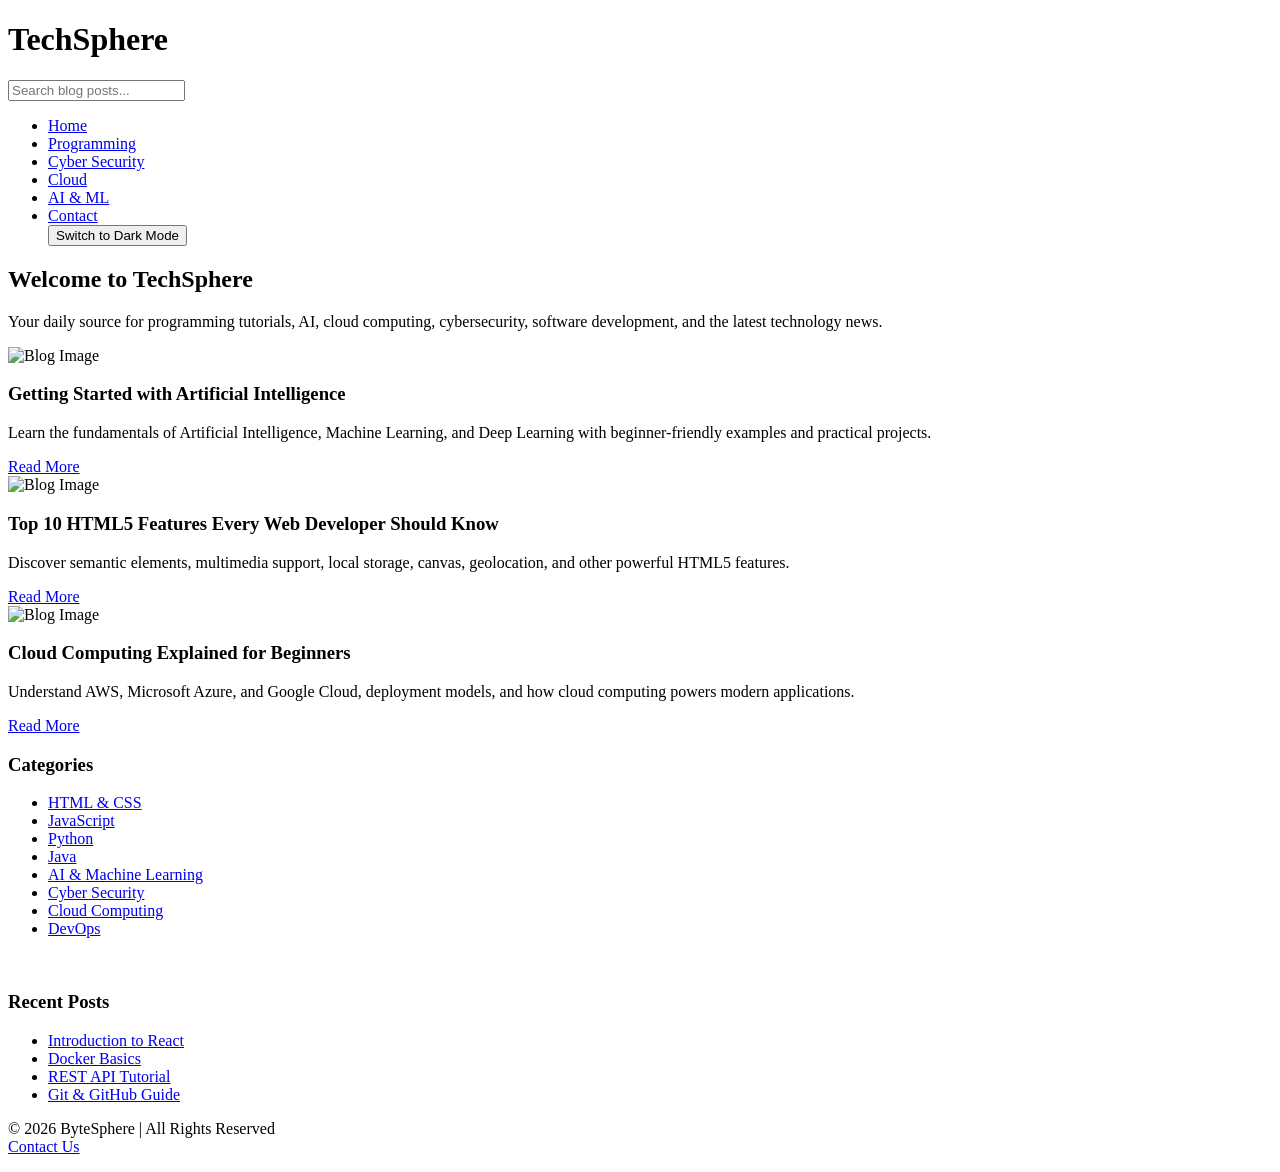
==== index.html @ 7a263abe "Dark/Light Theme fix 1" ====
<!DOCTYPE html>
<html lang="en">
<head>
    <meta charset="UTF-8">
    <meta name="viewport" content="width=device-width, initial-scale=1.0">
    <title>ByteSphere - IT Blog</title>
    <link rel="stylesheet" href="css/style.css">
    <link rel="stylesheet" href="css/contact.css">

    
</head>

<body>

<header>

    <h1>TechSphere</h1>
<div class="search-container">
  <input type="text" id="blog-search" placeholder="Search blog posts..." onkeyup="filterPosts()">
</div>
    <nav>
        <ul>
            <li><a href="#">Home</a></li>
            <li><a href="/programming.html">Programming</a></li>
            <li><a href="/cybersecurity.html">Cyber Security</a></li>
            <li><a href="/cloud.html">Cloud</a></li>
            <li><a href="/ai-ml.html">AI & ML</a></li>
            <li><a href="/contact.html">Contact</a></li>
            <button id="theme-toggle">Switch to Dark Mode</button>

        </ul>
    </nav>

</header>

<section class="hero">
    <h2>Welcome to TechSphere</h2>

    <p>
        Your daily source for programming tutorials, AI, cloud computing,
        cybersecurity, software development, and the latest technology news.
    </p>

</section>

<div class="container">

    <main>

        <article class="blog-post">

            <img src="https://images.unsplash.com/photo-1744640326166-433469d102f2?q=80&w=876&auto=format&fit=crop&ixlib=rb-4.1.0&ixid=M3wxMjA3fDB8MHxwaG90by1wYWdlfHx8fGVufDB8fHx8fA%3D%3D" alt="Blog Image">

            <div class="content">

                <h3>Getting Started with Artificial Intelligence</h3>

                <p>
                    Learn the fundamentals of Artificial Intelligence,
                    Machine Learning, and Deep Learning with beginner-friendly
                    examples and practical projects.
                </p>

                <a href="#" class="btn">Read More</a>

            </div>

        </article>

        <article class="blog-post">

            <img src="https://images.unsplash.com/photo-1583339793403-3d9b001b6008?q=80&w=870&auto=format&fit=crop&ixlib=rb-4.1.0&ixid=M3wxMjA3fDB8MHxwaG90by1wYWdlfHx8fGVufDB8fHx8fA%3D%3D" alt="Blog Image">

            <div class="content">

                <h3>Top 10 HTML5 Features Every Web Developer Should Know</h3>

                <p>
                    Discover semantic elements, multimedia support,
                    local storage, canvas, geolocation, and other powerful
                    HTML5 features.
                </p>

                <a href="#" class="btn">Read More</a>

            </div>

        </article>

        <article class="blog-post">

            <img src="https://images.unsplash.com/photo-1690627931320-16ac56eb2588?q=80&w=893&auto=format&fit=crop&ixlib=rb-4.1.0&ixid=M3wxMjA3fDB8MHxwaG90by1wYWdlfHx8fGVufDB8fHx8fA%3D%3D" alt="Blog Image">

            <div class="content">

                <h3>Cloud Computing Explained for Beginners</h3>

                <p>
                    Understand AWS, Microsoft Azure, and Google Cloud,
                    deployment models, and how cloud computing powers
                    modern applications.
                </p>

                <a href="#" class="btn">Read More</a>

            </div>

        </article>

    </main>

    <aside>

        <h3>Categories</h3>

        <ul>
            <li><a href="#">HTML & CSS</a></li>
            <li><a href="#">JavaScript</a></li>
            <li><a href="#">Python</a></li>
            <li><a href="#">Java</a></li>
            <li><a href="#">AI & Machine Learning</a></li>
            <li><a href="#">Cyber Security</a></li>
            <li><a href="#">Cloud Computing</a></li>
            <li><a href="#">DevOps</a></li>
        </ul>

        <br>

        <h3>Recent Posts</h3>

        <ul>
            <li><a href="#">Introduction to React</a></li>
            <li><a href="#">Docker Basics</a></li>
            <li><a href="#">REST API Tutorial</a></li>
            <li><a href="#">Git & GitHub Guide</a></li>
        </ul>

    </aside>

</div>

<footer>

    <p>
        © 2026 ByteSphere | All Rights Reserved
        <br> <a href="/contact.html">Contact Us</a>
    </p>

</footer>
    <script src="/js/switch_theme.js"></script> 

</body>
      </html>
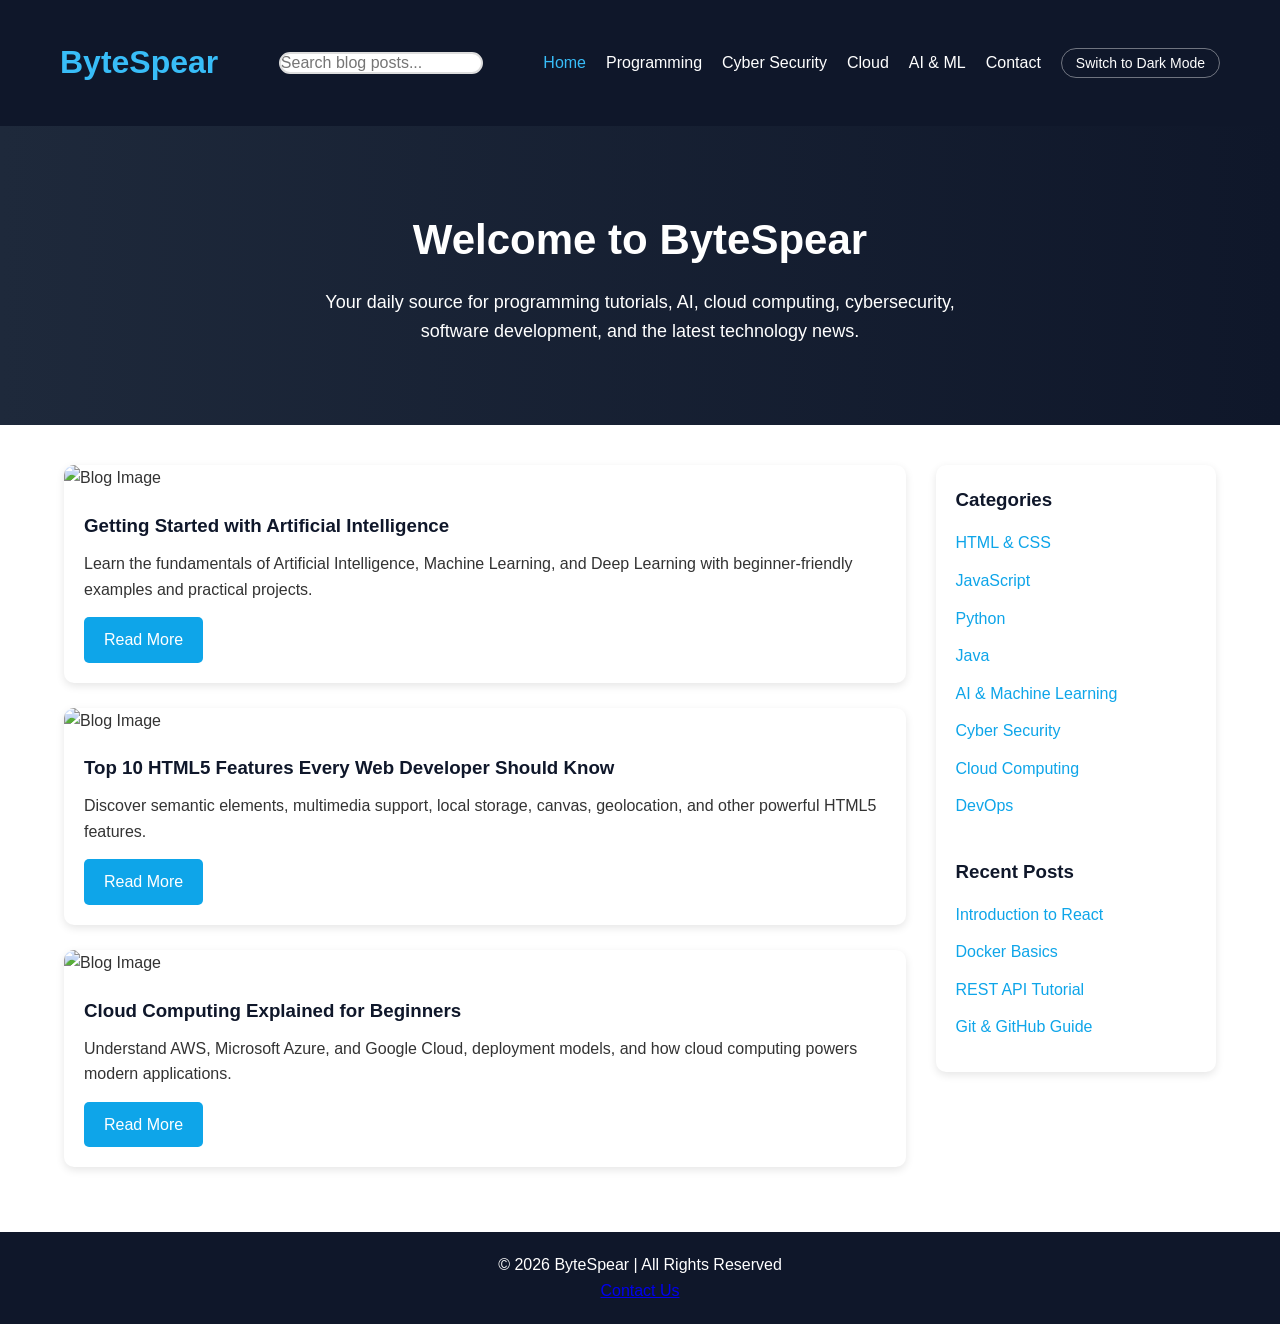
==== commit de696843: "Rearranged folder structure, fixed Search bar JS bug, Fixed Theme toggle to work across all pages si" ====
--- a/index.html
+++ b/index.html
@@ -3,38 +3,43 @@
 <head>
     <meta charset="UTF-8">
     <meta name="viewport" content="width=device-width, initial-scale=1.0">
-    <title>ByteSphere - IT Blog</title>
-    <link rel="stylesheet" href="css/style.css">
-    <link rel="stylesheet" href="css/contact.css">
-
-    
+    <title>ByteSpear - IT Blog</title>
+    <link rel="stylesheet" href="assets/css/base.css">
+    <link rel="stylesheet" href="assets/css/layout.css">
+    <link rel="stylesheet" href="assets/css/pages/home.css">
+    <script src="assets/js/theme.js"></script>
 </head>
 
 <body>
 
 <header>
+        <h1>ByteSpear</h1>
 
-    <h1>TechSphere</h1>
-<div class="search-container">
-  <input type="text" id="blog-search" placeholder="Search blog posts..." onkeyup="filterPosts()">
-</div>
-    <nav>
-        <ul>
-            <li><a href="#">Home</a></li>
-            <li><a href="/programming.html">Programming</a></li>
-            <li><a href="/cybersecurity.html">Cyber Security</a></li>
-            <li><a href="/cloud.html">Cloud</a></li>
-            <li><a href="/ai-ml.html">AI & ML</a></li>
-            <li><a href="/contact.html">Contact</a></li>
-            <button id="theme-toggle">Switch to Dark Mode</button>
+        <div class="search-container">
+            <input type="text" id="blog-search" placeholder="Search blog posts..." aria-label="Search blog posts">
+        </div>
 
-        </ul>
-    </nav>
+        <nav aria-label="Main">
+            <ul>
+                <li><a href="index.html" aria-current="page">Home</a></li>
+                <li><a href="pages/programming.html">Programming</a></li>
+                <li><a href="pages/cybersecurity.html">Cyber Security</a></li>
+                <li><a href="pages/cloud.html">Cloud</a></li>
+                <li><a href="pages/ai-ml.html">AI &amp; ML</a></li>
+                <li><a href="pages/contact.html">Contact</a></li>
+                <li>
+                    <button type="button" class="theme-toggle" data-theme-toggle>
+                        <span class="theme-toggle__label--to-dark">Switch to Dark Mode</span>
+                        <span class="theme-toggle__label--to-light">Switch to Light Mode</span>
+                    </button>
+                </li>
+            </ul>
+        </nav>
 
-</header>
+    </header>
 
 <section class="hero">
-    <h2>Welcome to TechSphere</h2>
+    <h2>Welcome to ByteSpear</h2>
 
     <p>
         Your daily source for programming tutorials, AI, cloud computing,
@@ -142,12 +147,12 @@
 <footer>
 
     <p>
-        © 2026 ByteSphere | All Rights Reserved
-        <br> <a href="/contact.html">Contact Us</a>
+        © 2026 ByteSpear | All Rights Reserved
+        <br> <a href="pages/contact.html">Contact Us</a>
     </p>
 
 </footer>
-    <script src="/js/switch_theme.js"></script> 
+    <script src="assets/js/search.js" defer></script>
 
 </body>
-      </html>
+</html>
--- a/assets/css/base.css
+++ b/assets/css/base.css
@@ -0,0 +1,102 @@
+
+/* Design tokens: light theme (default)  */
+:root {
+  color-scheme: light;
+
+  /* Surfaces */
+  --color-bg: #ffffff;
+  --color-bg-muted: #f9fafb;
+  --color-surface: #ffffff;
+  --color-header-bg: #0f172a;
+  --color-header-text: #ffffff;
+
+  /* Text */
+  --color-text: #333333;
+  --color-heading: #0f172a;
+  --color-text-muted: #555555;
+
+  /* Lines & depth */
+  --color-border: #e5e7eb;
+  --shadow-card: 0 3px 8px rgba(0, 0, 0, 0.1);
+
+  /* Accent: links, buttons */
+  --color-link: #0ea5e9;
+  --color-btn-bg: #0ea5e9;
+  --color-btn-bg-hover: #0284c7;
+  --color-btn-text: #ffffff;
+  --color-brand: #38bdf8;
+
+  /* Form controls */
+  --color-input-bg: #ffffff;
+  --color-input-border: #dddddd;
+  --color-focus: #007bff;
+  --color-primary: #2563eb;
+  --color-primary-hover: #1d4ed8;
+}
+
+/*  Design tokens: dark theme  */
+/* Applied by assets/js/theme.js via <html data-theme="dark"> */
+:root[data-theme="dark"] {
+  color-scheme: dark;
+
+  --color-bg: #0f172a;
+  --color-bg-muted: #0f172a;
+  --color-surface: #1e293b;
+  --color-header-bg: #020617;
+
+  --color-text: #e2e8f0;
+  --color-heading: #f8fafc;
+  --color-text-muted: #94a3b8;
+
+  --color-border: #334155;
+  --shadow-card: 0 3px 8px rgba(0, 0, 0, 0.45);
+
+  --color-link: #38bdf8;
+  --color-btn-bg: #0369a1;
+  --color-btn-bg-hover: #075985;
+
+  --color-input-bg: #1e293b;
+  --color-input-border: #334155;
+  --color-focus: #60a5fa;
+}
+
+/* Reset */
+* {
+  margin: 0;
+  padding: 0;
+  box-sizing: border-box;
+  font-family: Arial, Helvetica, sans-serif;
+}
+
+[hidden] {
+  display: none !important;
+}
+
+/* Global elements  */
+body {
+  background-color: var(--color-bg);
+  color: var(--color-text);
+  line-height: 1.6;
+}
+
+:focus-visible {
+  outline: 2px solid var(--color-focus);
+  outline-offset: 2px;
+}
+
+/* Smooth theme switching on the main surfaces */
+body,
+.blog-post,
+.article-card,
+.contact-card,
+aside,
+.category-sidebar,
+#blog-search {
+  transition: background-color 0.3s, color 0.3s, border-color 0.3s;
+}
+
+@media (prefers-reduced-motion: reduce) {
+  * {
+    transition: none !important;
+  }
+}
--- a/assets/css/layout.css
+++ b/assets/css/layout.css
@@ -0,0 +1,113 @@
+/* 
+   layout.css
+   Site chrome shared by every page: header, navigation, search box,
+   theme toggle and footer.
+ */
+
+/* Header  */
+header {
+  background: var(--color-header-bg);
+  color: var(--color-header-text);
+  padding: 20px 60px;
+  display: flex;
+  justify-content: space-between;
+  align-items: center;
+}
+
+header h1 {
+  color: var(--color-brand);
+}
+
+/*  Navigation  */
+nav ul {
+  list-style: none;
+  display: flex;
+  align-items: center;
+  gap: 20px;
+}
+
+nav a {
+  text-decoration: none;
+  color: var(--color-header-text);
+  transition: 0.3s;
+}
+
+nav a:hover,
+nav a[aria-current="page"] {
+  color: var(--color-brand);
+}
+
+/*  Search box  */
+.search-container {
+  max-width: 500px;
+  margin: 30px auto;
+  padding: 0 15px;
+}
+
+#blog-search {
+  width: 100%;
+  font-size: 16px;
+  color: var(--color-text);
+  background: var(--color-input-bg);
+  border: 2px solid var(--color-input-border);
+  border-radius: 25px;
+  outline: none;
+  box-sizing: border-box;
+}
+
+#blog-search:focus {
+  border-color: var(--color-focus);
+  box-shadow: 0 0 8px rgba(0, 123, 255, 0.2);
+}
+
+/*  Theme toggle  */
+/* The label swaps with CSS (driven by <html data-theme>) */
+.theme-toggle {
+  font-size: 14px;
+  color: var(--color-header-text);
+  background: transparent;
+  border: 1px solid rgba(255, 255, 255, 0.4);
+  border-radius: 999px;
+  padding: 6px 14px;
+  cursor: pointer;
+  transition: 0.3s;
+}
+
+.theme-toggle:hover {
+  color: var(--color-brand);
+  border-color: var(--color-brand);
+}
+
+.theme-toggle__label--to-light {
+  display: none;
+}
+
+:root[data-theme="dark"] .theme-toggle__label--to-dark {
+  display: none;
+}
+
+:root[data-theme="dark"] .theme-toggle__label--to-light {
+  display: inline;
+}
+
+/*  Footer  */
+footer {
+  background: var(--color-header-bg);
+  color: var(--color-header-text);
+  text-align: center;
+  padding: 20px;
+  margin-top: 40px;
+}
+
+/*  Responsive  */
+@media (max-width: 768px) {
+  header {
+    flex-direction: column;
+    gap: 15px;
+  }
+
+  nav ul {
+    flex-wrap: wrap;
+    justify-content: center;
+  }
+}
--- a/assets/css/pages/home.css
+++ b/assets/css/pages/home.css
@@ -0,0 +1,110 @@
+/*
+   pages/home.css
+   Home page (index.html): hero, post list and sidebar.
+    */
+
+.hero {
+  background: linear-gradient(to right, #1e293b, #0f172a);
+  color: white;
+  text-align: center;
+  padding: 80px 20px;
+}
+
+.hero h2 {
+  font-size: 42px;
+  margin-bottom: 15px;
+}
+
+.hero p {
+  font-size: 18px;
+  max-width: 700px;
+  margin: auto;
+}
+
+.container {
+  width: 90%;
+  max-width: 1200px;
+  margin: 40px auto;
+  display: grid;
+  grid-template-columns: 3fr 1fr;
+  gap: 30px;
+}
+
+/* --- Blog post cards ------------------------------------------------------ */
+.blog-post {
+  background: var(--color-surface);
+  margin-bottom: 25px;
+  border-radius: 10px;
+  overflow: hidden;
+  box-shadow: var(--shadow-card);
+}
+
+.blog-post img {
+  width: 100%;
+  height: 250px;
+  object-fit: cover;
+}
+
+.content {
+  padding: 20px;
+}
+
+.content h3 {
+  margin-bottom: 10px;
+  color: var(--color-heading);
+}
+
+.content p {
+  margin-bottom: 15px;
+}
+
+.btn {
+  display: inline-block;
+  background: var(--color-btn-bg);
+  color: var(--color-btn-text);
+  padding: 10px 20px;
+  border-radius: 5px;
+  text-decoration: none;
+}
+
+.btn:hover {
+  background: var(--color-btn-bg-hover);
+}
+
+/* --- Sidebar -------------------------------------------------------------- */
+aside {
+  background: var(--color-surface);
+  padding: 20px;
+  border-radius: 10px;
+  box-shadow: var(--shadow-card);
+  height: fit-content;
+}
+
+aside h3 {
+  margin-bottom: 15px;
+  color: var(--color-heading);
+}
+
+aside ul {
+  list-style: none;
+}
+
+aside li {
+  margin: 12px 0;
+}
+
+aside a {
+  text-decoration: none;
+  color: var(--color-link);
+}
+
+/* --- Responsive ----------------------------------------------------------- */
+@media (max-width: 768px) {
+  .container {
+    grid-template-columns: 1fr;
+  }
+
+  .hero h2 {
+    font-size: 30px;
+  }
+}
